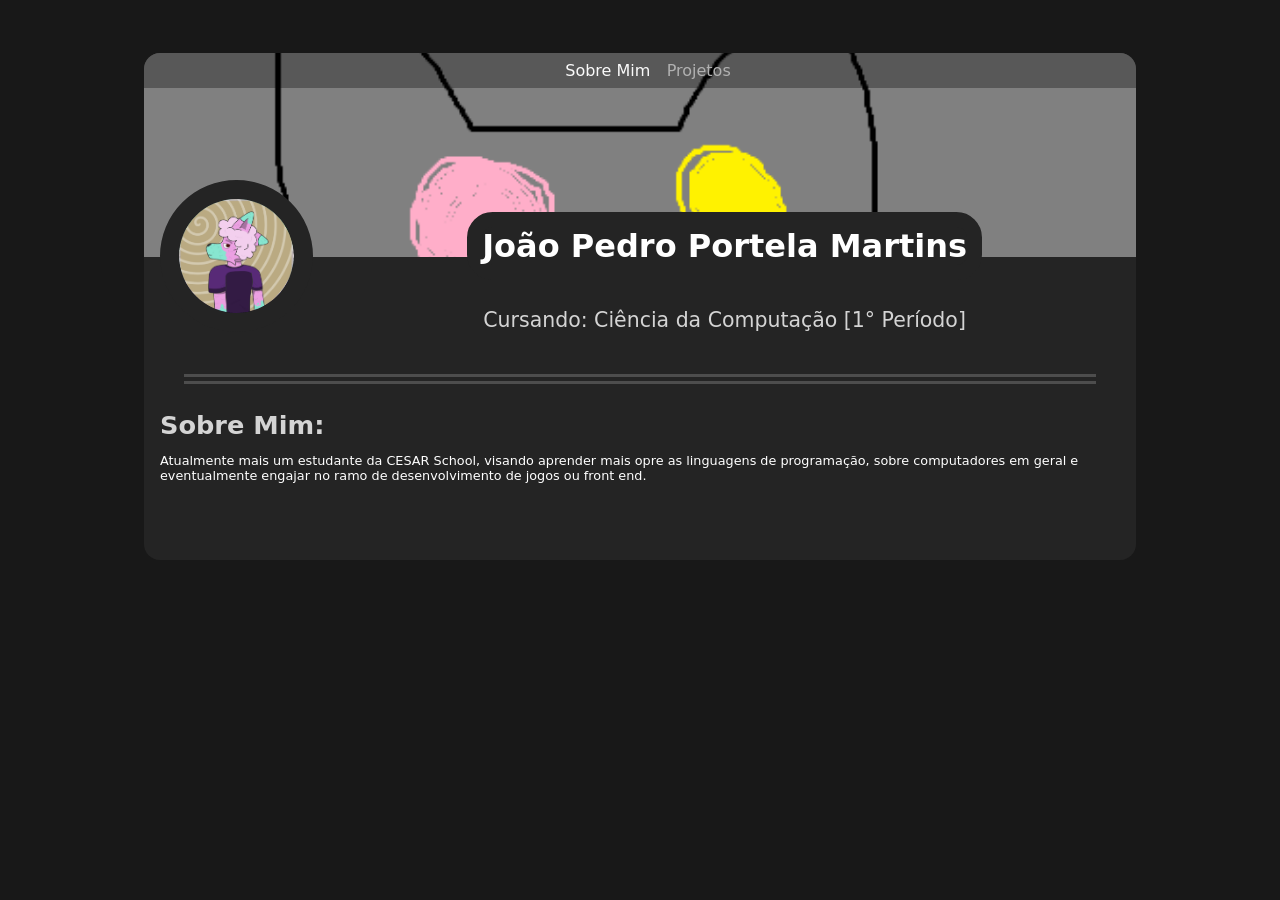
==== stuff/index.html @ bb3b1dbe "fixed structure of the folders" ====
<!DOCTYPE html>

<html lang="en">
    <head>
        <meta charset="UTF-8">
        <meta name="viewport" content="width=device-width, initial-scale=1.0">
        <link rel="stylesheet" href="style.css">
        <title>Portfolio!</title>
    </head>

    <body>
        <div class="banner">
            <div class="nav">
                <a href="./index.html" class="selectedlink">Sobre Mim</a>
                <a href="./project.html">Projetos</a>
                <!-- <a href="./certificate.html">Certificados</a> -->
            </div>
        </div>
        
        <main class="page">
            <header class="identity">
                <img class="avatar" src="../assets/avatar.png" height="auto">
          
                <div>
                    <p class="about">João Pedro Portela Martins</p>
                    <p class="occupation">Cursando: Ciência da Computação [1° Período]</p>
                </div>
            </header>
            

            
            <div class="border"></div>
            <div class="border"></div>

            <h2 class="text-big">Sobre Mim: </h2>
            <div>
                <p>Atualmente mais um estudante da CESAR School, visando aprender mais opre as linguagens de programação, sobre computadores em geral e eventualmente engajar no ramo de desenvolvimento de jogos ou front end.</p>
                <p></p>
            </div>
        </main>
    </body>
</html>
---- stuff/style.css ----
:root {
    --color-background: #181818;
    --color-background-light: #242424;
    --color-text: #ffffff;
    --color-text-light: #d4d4d4;
    --color-text-lighter: #747474;
    --color-border: #4d4d4d;
    --color-link: #b1b1b1;
    --color-link-selected: #fafafa ;
}

body {
    background-color: var(--color-background);
    padding: 2rem;
    font-family: system-ui, -apple-system, BlinkMacSystemFont, 'Segoe UI', Roboto, Oxygen, Ubuntu, Cantarell, 'Open Sans', 'Helvetica Neue', sans-serif;
}

p {
    color: var(--color-text);
    font-size: 1vw;
}

a {
    color: var(--color-link);
    padding: 0.35rem;
    text-decoration: none;
}

.selectedlink {
    color: var(--color-link-selected);
}

.page {
    max-width: 80%;
    margin: 0 auto;
    padding: 0 1rem 4rem;
    background-color: var(--color-background-light);
    border-radius: 0 0 1rem 1rem;
}

.border {
    background-color: var(--color-border);
    color: var(--color-border);
    width: 95%;
    height: 0.2vw;
    margin: 0 auto; 
    padding-bottom: 0.3rem;
    background-clip: content-box;
}

.banner {
    width: calc(80% + 2rem);
    height: 230px;
    margin: 1vw auto 0;
    border-radius: 1rem 1rem 0 0;
    overflow: hidden;
    object-fit: cover;
    background-size: cover;
    background-position: center;
    background-repeat: no-repeat;
    background-image: url(../assets/banner.png);
}

.nav {
    padding: 0.5rem;
    width: 100%;
    text-align: center;
    gap: 1rem;
    background-color: #00000050;
}

.identity {
    width: 100%;
    display: flex;
    align-items: flex-start;
    gap: 16px;
    
    margin-top: -7.5vw; 
    margin-bottom: 2vw; 
    z-index: 2;
}

.identity div {
    width: 100%;
    display: flex;
    flex-direction: column;
    align-items: center;
}

.avatar {
    border-radius: 50%;
    width: 12%;
    border: 1.5vw solid var(--color-background-light);
    object-fit: cover;
    margin-top: -6vw;
}

.about {
    margin-bottom: 0.5rem;
    font-size: 2.5vw;
    font-weight: 600;
    width: fit-content;
    background-color: var(--color-background-light);
    border: 1.2vw solid var(--color-background-light);
    border-radius: 2vw;
    margin-top: -3.5vw;
    text-align: center;
}

.occupation {
    margin-bottom: 1rem;
    font-size: 1.6vw;
    color: var(--color-text-light);
    text-align: left;
}

.text-big {
    margin-bottom: 0.5rem;
    color: var(--color-text-light);
    font-size: 2vw;
}

.projects-container {
    display: grid;
    grid-template-columns: auto auto auto;
    background-color: #00000050;
    padding: 1vw;
    row-gap: 1vw;
    column-gap: 1vw;
    border-radius: 1vw;
}

.projects-container > div {
    position: relative;
    background-color: var(--color-border);
    min-height: 16vw;
    box-sizing: border-box;
    cursor: pointer;

    display: flex;
    flex-direction: column;
    justify-content: flex-end;
    padding: 1vw;

    transition: background-color 0.2s ease;
}

.projects-container div > .title {
    text-align: end;
    font-size: 2vw;
    margin: 0;
}

.projects-container > div .desc {
    position: absolute;
    top: calc(100% + 0.5vw); 
    left: 0;
    width: 100%;
    
    background-color: var(--color-background);
    border: 0.5vw solid var(--color-background-light);
    border-radius: 0.5vw;
    padding: 1vw;
    box-sizing: border-box;
    z-index: 10; 
    
    opacity: 0;
    visibility: hidden;
    transform: translateY(-10px);
    transition: all 0.3s ease-out;
}

.projects-container > div .desc div {
    font-size: 1vw;
    color: var(--color-text-light);
    text-align: center;
}

.projects-container > div.expanded .desc {
    opacity: 1;
    visibility: visible;
    transform: translateY(0);
}

.projects-container > div.expanded .desc div {
    padding-top: 1vw;
}


@media all and (min-width: 1200px) {
    .banner {
        height: 300px;
    }
}

@media all and (max-width: 600px) {
    body {
        padding: 0;
    }
    p {
        font-size: 2vw;
    }
    .banner {
        height: 150px;
    }
    .border {
        height: 0.5vw;
    }
    
    .identity {
        flex-direction: column;
        align-items: center;
        margin-top: -12vw;
        margin-bottom: 6vw;
        gap: 0px;
    }
    .avatar {
        width: 30%;
        margin-top: -8vw;
        border: 3vw solid var(--color-background-light);
    }
    .about {
        font-size: 4vw;
        margin-top: -3vw;
    }
    .occupation {
        font-size: 2.5vw;
    }
    .text-big {
        font-size: 3.5vw;
    }
    .projects-container {
        grid-template-columns: auto auto;
    }
    
    .projects-container > div {
        min-height: 25vw; 
    }
    .projects-container > div p {
        font-size: 3vw;
    }
}
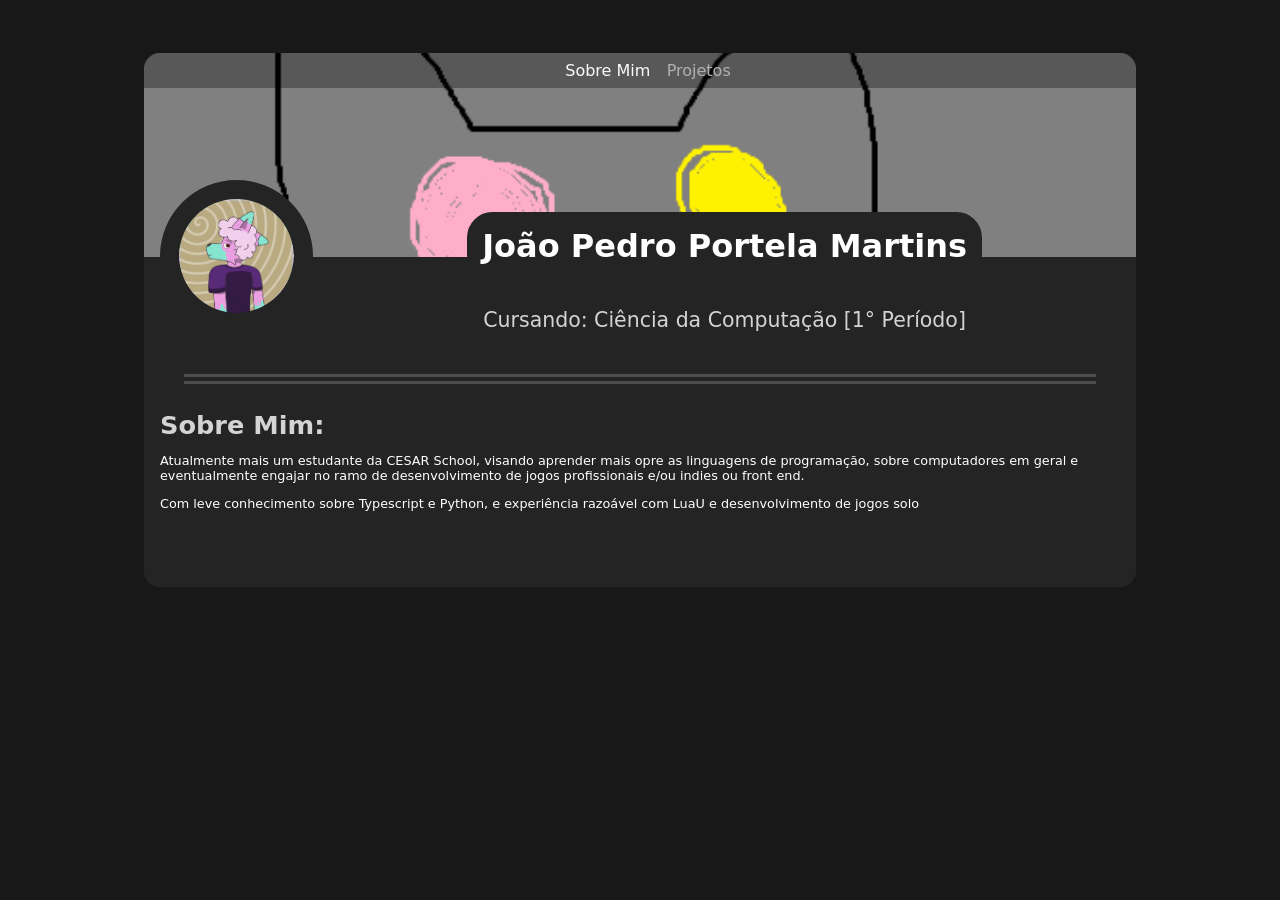
==== commit 58fffb65: "added more texts and projects" ====
--- a/stuff/index.html
+++ b/stuff/index.html
@@ -34,8 +34,8 @@
 
             <h2 class="text-big">Sobre Mim: </h2>
             <div>
-                <p>Atualmente mais um estudante da CESAR School, visando aprender mais opre as linguagens de programação, sobre computadores em geral e eventualmente engajar no ramo de desenvolvimento de jogos ou front end.</p>
-                <p></p>
+                <p>Atualmente mais um estudante da CESAR School, visando aprender mais opre as linguagens de programação, sobre computadores em geral e eventualmente engajar no ramo de desenvolvimento de jogos profissionais e/ou indies ou front end.</p>
+                <p>Com leve conhecimento sobre Typescript e Python, e experiência razoável com LuaU e desenvolvimento de jogos solo</p>
             </div>
         </main>
     </body>
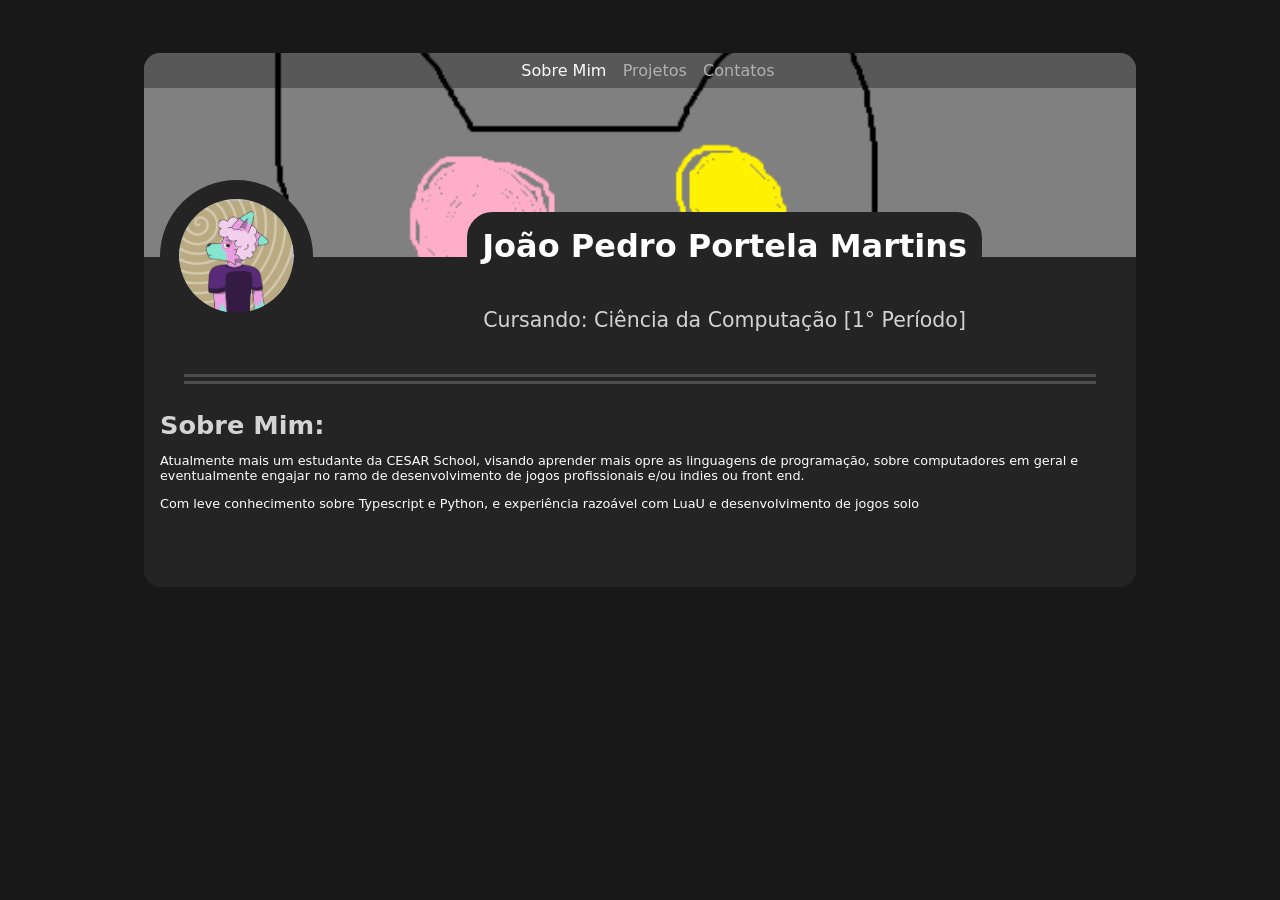
==== commit ce605b17: "new page" ====
--- a/stuff/index.html
+++ b/stuff/index.html
@@ -13,7 +13,7 @@
             <div class="nav">
                 <a href="./index.html" class="selectedlink">Sobre Mim</a>
                 <a href="./project.html">Projetos</a>
-                <!-- <a href="./certificate.html">Certificados</a> -->
+                <a href="./contacts.html">Contatos</a>
             </div>
         </div>
         
--- a/stuff/style.css
+++ b/stuff/style.css
@@ -46,6 +46,25 @@
     margin: 0 auto; 
     padding-bottom: 0.3rem;
     background-clip: content-box;
+}
+
+.contacts-grid {
+    display: grid;
+    grid-template-columns: 1fr 1fr 1fr;
+    gap: 2vw;
+    margin-top: 1vw;
+}
+
+.contacts-grid > div {
+    background-color: var(--color-background);
+    padding: 2vw;
+    text-align: center;
+    border-radius: 1vw;
+    border: 0.35vw solid var(--color-border);
+}
+
+.contacts-grid > div p span {
+    color: var(--color-text-light);
 }
 
 .banner {
